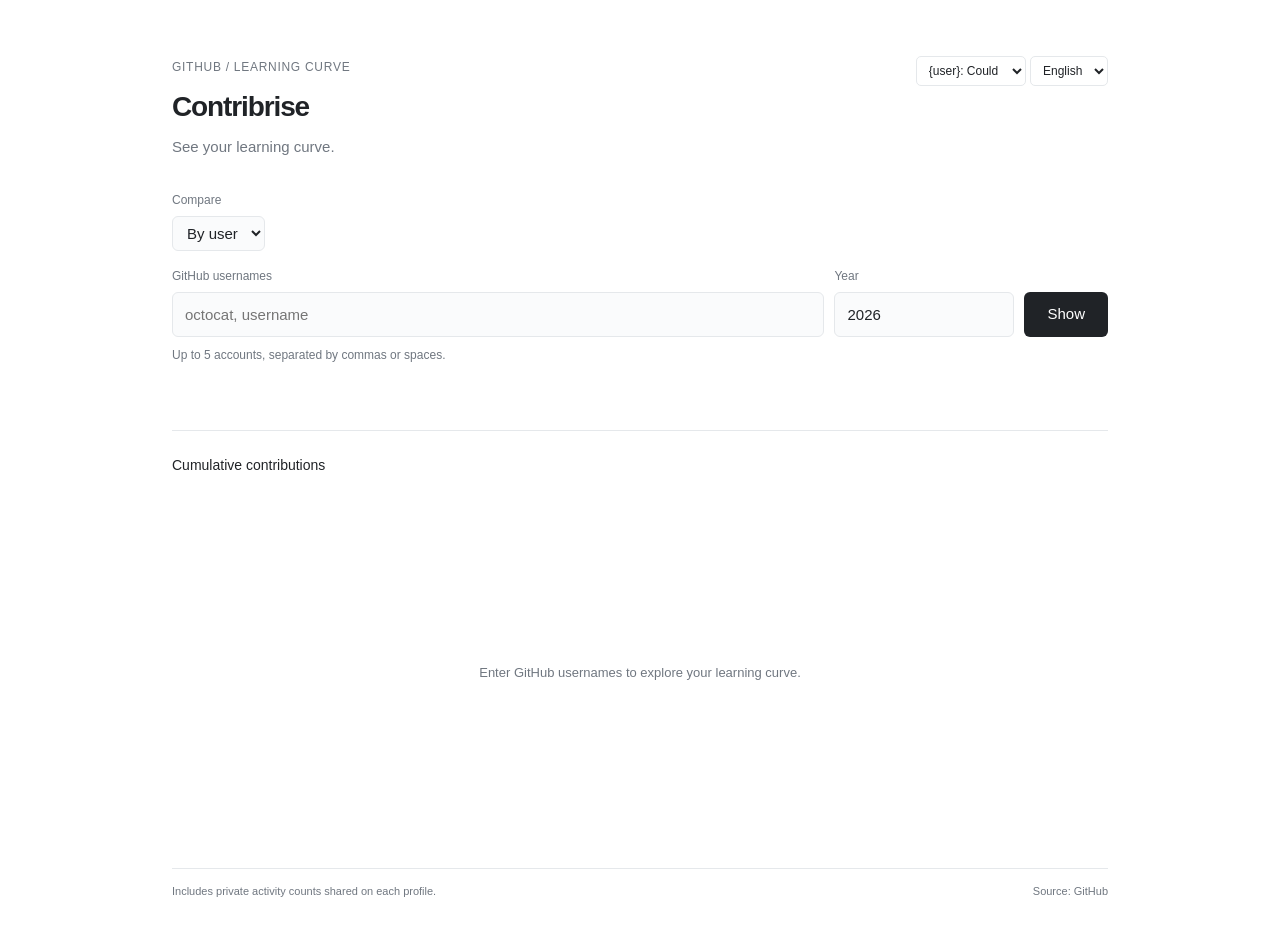
==== src/contribrise/static/index.html @ 8397795c "Add persistent themes and adopt a minimal src package layout" ====
<!doctype html>
<html lang="ja">
  <head>
    <meta charset="utf-8" />
    <meta name="viewport" content="width=device-width, initial-scale=1" />
    <title>Contribrise — See your learning curve.</title>

    <script src="/theme.js"></script>
    <link rel="stylesheet" href="/style.css" />
  </head>
  <body>
    <main>
      <header>
        <div class="header-row">
          <p class="eyebrow">GITHUB / LEARNING CURVE</p>
          <div class="header-controls">
            <select id="theme" aria-label="Theme / 配色">
              <option value="system" data-i18n="themeSystem">システム</option>
              <option value="light" data-i18n="themeLight">ライト</option>
              <option value="dark" data-i18n="themeDark">ダーク</option>
            </select>
            <select id="language" aria-label="Language / 言語">
              <option value="ja">日本語</option>
              <option value="en">English</option>
            </select>
          </div>
        </div>
        <h1>Contribrise</h1>
        <p data-i18n="subtitle">学びの軌跡を、見える形に。</p>
      </header>
      <form id="form" novalidate>
        <label for="mode" data-i18n="compare">比較</label>
        <select id="mode">
          <option value="users" data-i18n="compareUsers">ユーザー別</option>
          <option value="years" data-i18n="compareYears">年別</option>
        </select>
        <div class="inputs">
          <div class="user-field">
            <label for="users" data-i18n="users">GitHubユーザー名</label
            ><input
              id="users"
              name="users"
              placeholder="octocat, username"
              autocomplete="off"
              spellcheck="false"
              required
              aria-describedby="hint"
            />
          </div>
          <div class="year-field">
            <label for="year" data-i18n="year">年</label
            ><input id="year" name="year" type="text" required />
          </div>
          <button class="submit" id="submit" type="submit">表示</button>
        </div>
        <p id="hint" class="hint" data-i18n="hint">
          カンマ・空白で区切って最大5アカウント。
        </p>
      </form>
      <div id="status" role="status" aria-live="polite"></div>
      <div class="chart-heading">
        <h2 data-i18n="chartTitle">累積Contributions</h2>
        <span id="period"></span>
      </div>
      <div id="legend" aria-label="比較アカウント"></div>
      <div id="chart">
        <div class="empty">
          GitHubユーザー名を入力して、学びの軌跡を見てみましょう。
        </div>
        <div id="tooltip" role="tooltip" hidden></div>
      </div>
      <footer>
        <span data-i18n="privateNote"
          >非公開活動は、プロフィールで件数が公開されている分を含みます。</span
        >
        <span id="updated"
          >出典:
          <a href="https://github.com" target="_blank" rel="noreferrer"
            >GitHub</a
          ></span
        >
      </footer>
    </main>

    <script src="/app.js" defer></script>
  </body>
</html>
---- style.css ----
:root {
  color-scheme: light dark;
  --bg: light-dark(#fff, #151719);
  --fg: light-dark(#202327, #e7eaee);
  --muted: light-dark(#707780, #a0a8b1);
  --line: light-dark(#e5e8eb, #34393f);
  --field: light-dark(#fafbfc, #1d2024);
  --blue: light-dark(#2276c9, #71b6ff);
  --orange: light-dark(#bd6b22, #efa65e);
  --green: light-dark(#24814f, #6ac68c);
  --purple: light-dark(#8258b7, #b19ae5);
  --red: light-dark(#c44f65, #ef8597);
}
* {
  box-sizing: border-box;
}
body {
  margin: 0;
  background: var(--bg);
  color: var(--fg);
  font:
    15px/1.5 -apple-system,
    BlinkMacSystemFont,
    "Segoe UI",
    "Yu Gothic UI",
    sans-serif;
}
main {
  max-width: 1000px;
  margin: 0 auto;
  padding: 56px 32px 28px;
}
header {
  margin-bottom: 32px;
}
.eyebrow {
  color: var(--muted);
  font-size: 12px;
  letter-spacing: 0.06em;
  margin: 0 0 8px;
}
h1 {
  font-size: 28px;
  letter-spacing: -0.04em;
  font-weight: 600;
  margin: 0;
}
p {
  margin: 8px 0 0;
  color: var(--muted);
}
label {
  display: block;
  font-size: 12px;
  color: var(--muted);
  margin-bottom: 7px;
}
.inputs {
  display: flex;
  gap: 10px;
  align-items: flex-end;
}
.user-field {
  flex: 1;
  min-width: 0;
}
.year-field {
  width: 180px;
}
#mode {
  font: inherit;
  color: var(--fg);
  background: var(--field);
  border: 1px solid var(--line);
  border-radius: 6px;
  padding: 7px 10px;
  margin-bottom: 16px;
}
#mode:focus-visible {
  outline: 2px solid var(--blue);
  outline-offset: 2px;
}
input,
button {
  font: inherit;
  border-radius: 6px;
}
input {
  width: 100%;
  padding: 11px 12px;
  height: 45px;
  border: 1px solid var(--line);
  background: var(--field);
  color: var(--fg);
}
input:focus {
  outline: 2px solid var(--blue);
  outline-offset: 1px;
}
button {
  cursor: pointer;
}
button:focus-visible,
a:focus-visible {
  outline: 2px solid var(--blue);
  outline-offset: 3px;
}
.submit {
  border: 0;
  background: var(--fg);
  color: var(--bg);
  height: 45px;
  padding: 0 23px;
  white-space: nowrap;
}
.submit:disabled {
  opacity: 0.6;
  cursor: wait;
}
.hint {
  font-size: 12px;
  margin-top: 9px;
}
#status {
  font-size: 13px;
  min-height: 20px;
  margin-top: 14px;
}
#status.error {
  color: var(--red);
}
.chart-heading {
  display: flex;
  justify-content: space-between;
  gap: 10px;
  align-items: baseline;
  flex-wrap: wrap;
  margin-top: 32px;
  border-top: 1px solid var(--line);
  padding-top: 24px;
}
h2 {
  font-size: 14px;
  font-weight: 500;
  margin: 0;
}
#period {
  font-size: 12px;
  color: var(--muted);
}
#legend {
  display: flex;
  flex-wrap: wrap;
  gap: 12px 24px;
  margin: 16px 0 6px;
}
#legend button {
  display: flex;
  align-items: center;
  gap: 7px;
  padding: 3px 0;
  background: none;
  border: 0;
  color: var(--fg);
  font-size: 12px;
  min-height: 32px;
}
#legend button[aria-pressed="false"] {
  opacity: 0.4;
}
.swatch {
  width: 22px;
  border-top: 2px solid var(--series);
}
.total {
  font-variant-numeric: tabular-nums;
  margin-left: 3px;
}
#chart {
  position: relative;
  min-height: 360px;
}
#chart svg {
  display: block;
  max-width: 100%;
  overflow: visible;
}
#chart svg text {
  font-size: 12px;
  fill: var(--muted);
}
#chart .axis-title {
  fill: var(--muted);
}
#tooltip {
  position: absolute;
  pointer-events: none;
  background: var(--bg);
  color: var(--fg);
  border: 1px solid var(--line);
  border-radius: 5px;
  padding: 10px 12px;
  font-size: 12px;
  box-shadow: 0 3px 14px #00000012;
  z-index: 2;
  min-width: 180px;
}
#tooltip .tip-date {
  color: var(--muted);
  margin-bottom: 7px;
}
#tooltip .tip-row {
  display: flex;
  justify-content: space-between;
  gap: 20px;
  line-height: 1.8;
}
#tooltip .tip-row strong {
  font-weight: 500;
  font-variant-numeric: tabular-nums;
}
footer {
  display: flex;
  justify-content: space-between;
  flex-wrap: wrap;
  gap: 8px;
  border-top: 1px solid var(--line);
  margin-top: 10px;
  padding-top: 14px;
  color: var(--muted);
  font-size: 11px;
}
a {
  color: inherit;
  text-decoration: none;
}
a:hover {
  text-decoration: underline;
}
.empty {
  display: grid;
  place-items: center;
  min-height: 350px;
  color: var(--muted);
  font-size: 13px;
  text-align: center;
}
.sr-only {
  position: absolute;
  width: 1px;
  height: 1px;
  padding: 0;
  overflow: hidden;
  clip: rect(0, 0, 0, 0);
  white-space: nowrap;
  border: 0;
}
@media (max-width: 600px) {
  main {
    padding: 28px 18px;
  }
  header {
    margin-bottom: 24px;
  }
  .inputs {
    flex-wrap: wrap;
  }
  .user-field {
    flex-basis: 100%;
  }
  .year-field {
    flex: 1;
  }
  .submit {
    min-width: 90px;
  }
  h1 {
    font-size: 25px;
  }
  .chart-heading {
    margin-top: 22px;
  }
  #legend {
    gap: 5px 18px;
  }
  #tooltip {
    max-width: calc(100% - 8px);
  }
}
.header-row {
  display: flex;
  align-items: center;
  justify-content: space-between;
  gap: 12px;
}
.header-row select {
  font: inherit;
  font-size: 12px;
  color: var(--fg);
  background: var(--bg);
  border: 1px solid var(--line);
  border-radius: 5px;
  padding: 6px 8px;
  max-width: 110px;
}
.header-row select:focus-visible {
  outline: 2px solid var(--blue);
  outline-offset: 2px;
}
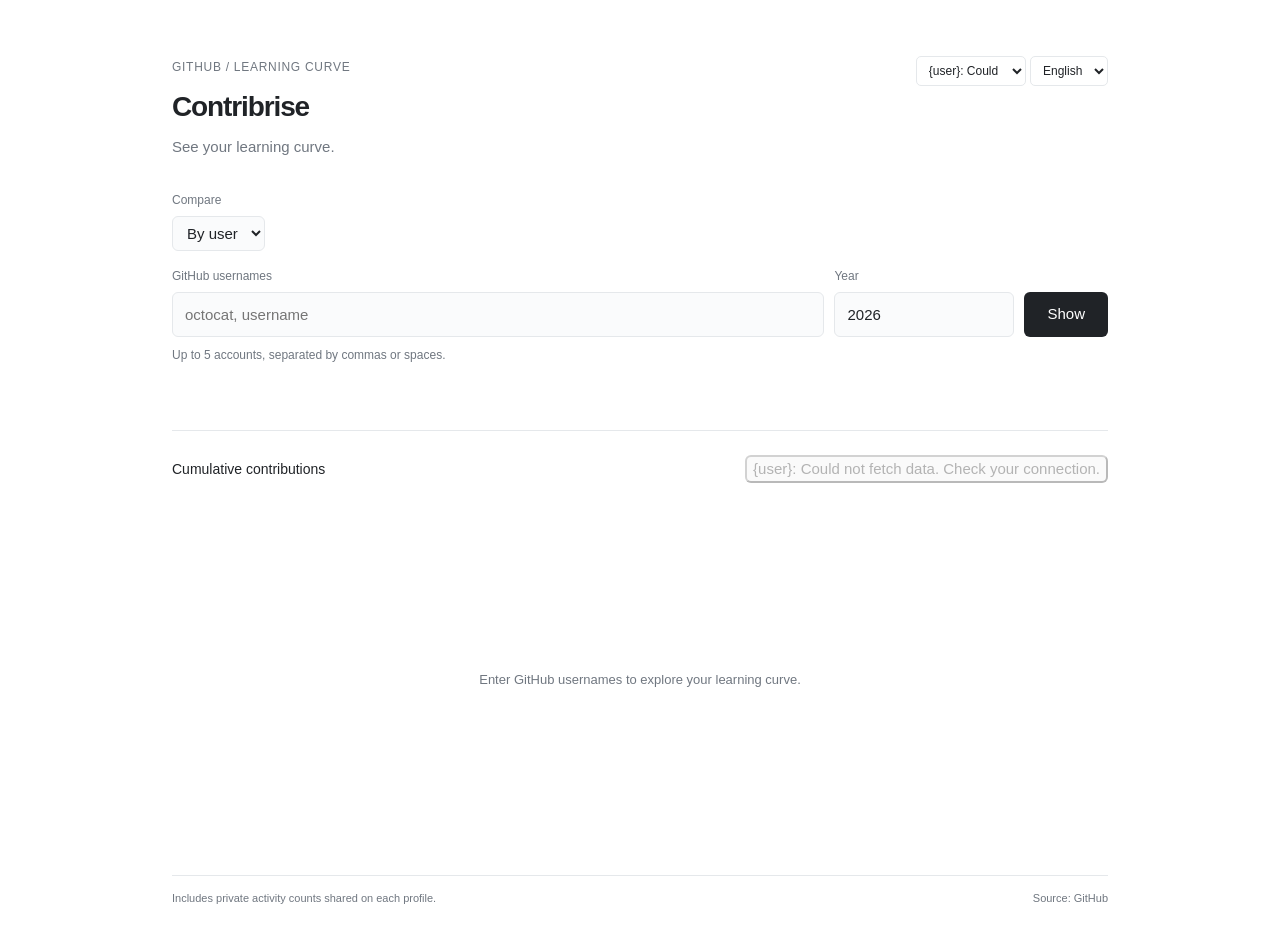
==== commit 05f454b5: "Save the current view as a self-contained HTML snapshot" ====
--- a/src/contribrise/static/index.html
+++ b/src/contribrise/static/index.html
@@ -61,6 +61,14 @@
       <div class="chart-heading">
         <h2 data-i18n="chartTitle">累積Contributions</h2>
         <span id="period"></span>
+        <button
+          id="save-snapshot"
+          type="button"
+          data-i18n="saveSnapshot"
+          disabled
+        >
+          スナップショットを保存
+        </button>
       </div>
       <div id="legend" aria-label="比較アカウント"></div>
       <div id="chart">
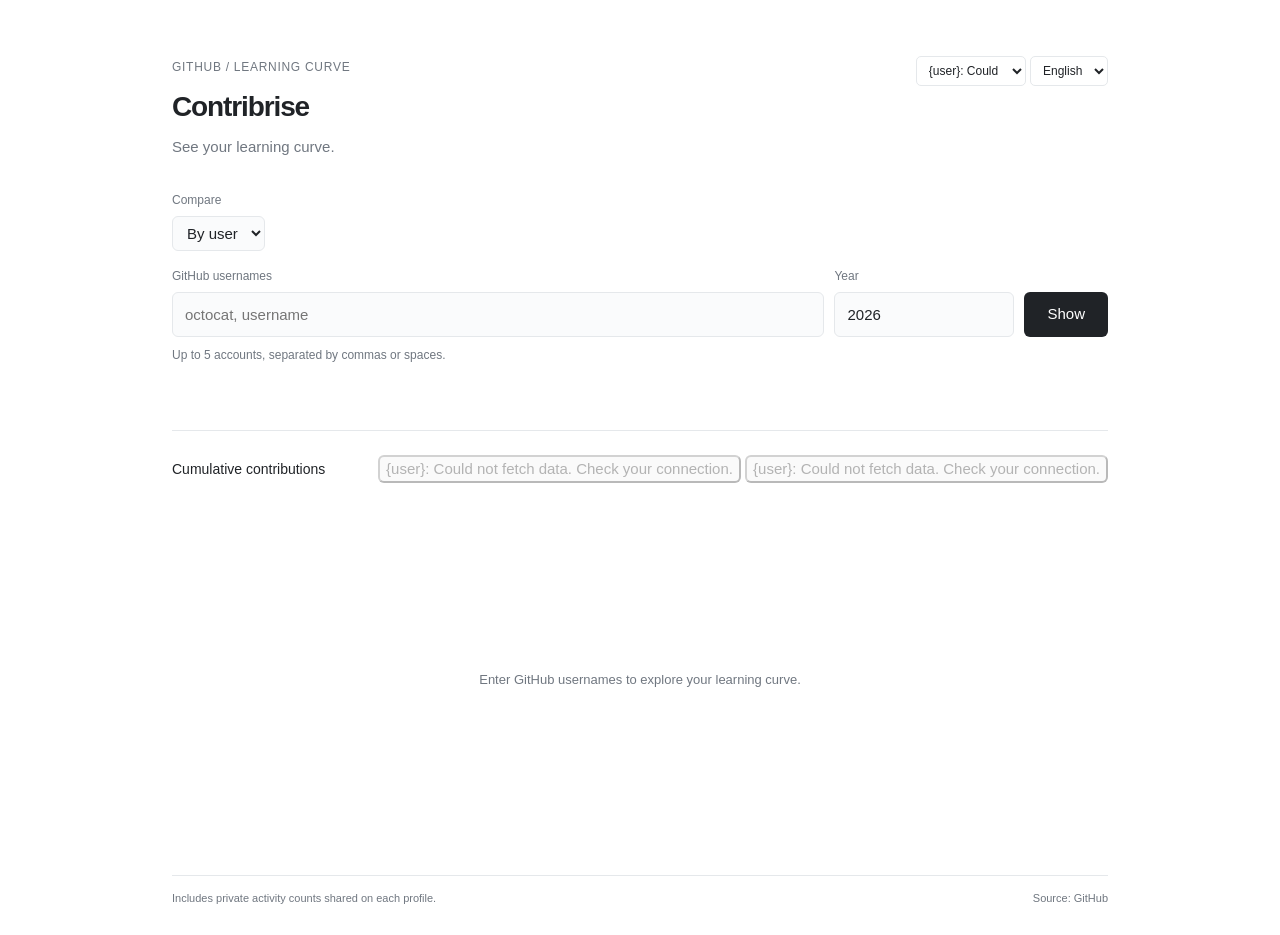
==== commit 98f3231e: "Export page snapshots as PNG images with native canvas" ====
--- a/src/contribrise/static/index.html
+++ b/src/contribrise/static/index.html
@@ -61,14 +61,28 @@
       <div class="chart-heading">
         <h2 data-i18n="chartTitle">累積Contributions</h2>
         <span id="period"></span>
-        <button
-          id="save-snapshot"
-          type="button"
-          data-i18n="saveSnapshot"
-          disabled
-        >
-          スナップショットを保存
-        </button>
+        <div class="snapshot-actions">
+          <button
+            id="save-snapshot"
+            class="snapshot-save"
+            data-export="html"
+            type="button"
+            data-i18n="saveSnapshot"
+            disabled
+          >
+            スナップショットを保存
+          </button>
+          <button
+            id="save-png"
+            class="snapshot-save"
+            data-export="png"
+            type="button"
+            data-i18n="savePng"
+            disabled
+          >
+            PNGを保存
+          </button>
+        </div>
       </div>
       <div id="legend" aria-label="比較アカウント"></div>
       <div id="chart">
